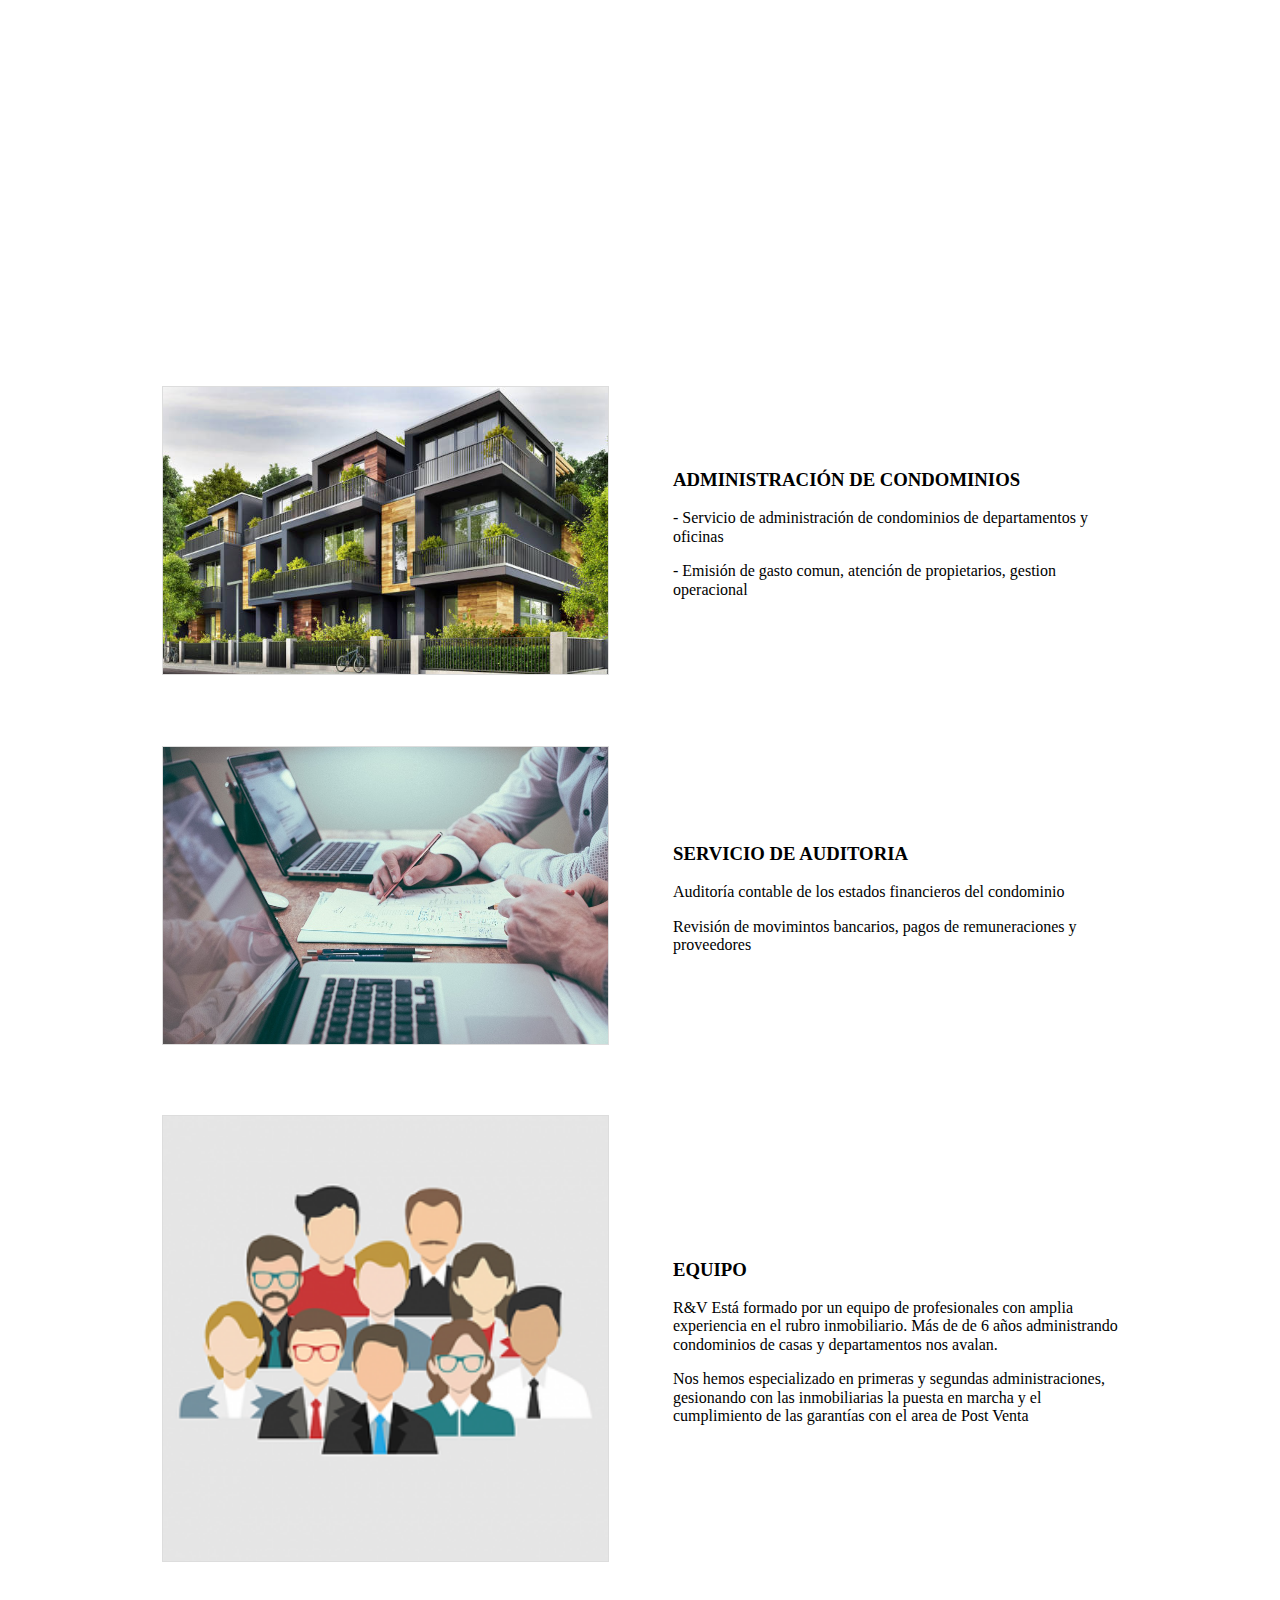
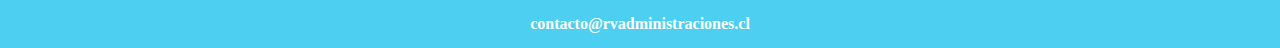
==== Desafio2_CRodriguez/index.html @ df361328 "Git Page G31" ====
<!DOCTYPE html>
<html lang="en">

<head>
    <meta charset="UTF-8">
    <meta http-equiv="X-UA-Compatible" content="IE=edge">
    <meta name="viewport" content="width=device-width, initial-scale=1.0">
    <link rel="stylesheet" href="assets/css/normalize.css">
    <link rel="stylesheet" href="assets/css/stytle.css">
    <title>R&V ADMINISTRACIONES</title>

</head>

<body>
    <div class="header">
        <h1><strong>R&V Administraciones</strong></h1>
        <h2>Administración y Servicios Inmobiliarios</h2>

    </div>
    <div class="products"></div>

    <div class="products">
        <table>
            <tr>
                <td>
                    <img src="./assets/images/condo1.jpg" alt="" />
                </td>
                <td>
                    <h3>ADMINISTRACIÓN DE CONDOMINIOS</h3>
                    <p>- Servicio de administración de condominios de departamentos y oficinas</p>
                    <p>- Emisión de gasto comun, atención de propietarios, gestion operacional</p>
                </td>
            </tr>
            <tr>
                <td>
                    <img src="./assets/images/auditoria.jpg" alt="" />
                </td>
                <td>
                    <h3>SERVICIO DE AUDITORIA</h3>
                    <p>Auditoría contable de los estados financieros del condominio</p>
                    <p>Revisión de movimintos bancarios, pagos de remuneraciones y proveedores</p>
                </td>
            </tr>
            <tr>
                <td>
                    <img src="./assets/images/equipo.png" alt="" />
                </td>
                <td>
                    <h3>EQUIPO</h3>
                    <p>R&V Está formado por un equipo de profesionales con amplia experiencia en el rubro inmobiliario.
                        Más de de 6 años administrando condominios de casas y departamentos nos avalan. </p>
                    <p>Nos hemos especializado en primeras y segundas administraciones, gesionando con las inmobiliarias
                        la puesta en marcha y el cumplimiento de las garantías con el area de Post Venta</p>
                </td>
            </tr>
        </table>
    </div>
    <div class="footer">contacto@rvadministraciones.cl</div>


</body>

</html>
---- Desafio2_CRodriguez/assets/css/stytle.css ----
.header {
  height: 5em;
  padding: 3em;
  font-size: 2em;
  background-image: url("/assets/images/FONDO.jpg");
  background-size: cover;
  background-position: center;
  color: white;
}

.header h1 {
  margin: 2px;
  font-weight: 400;
}

.header h2 {
  margin: 2px;
  font-weight: 400;
}

.products {
  width: 80%;
  margin: auto;
}
.products td {
  width: 50%;
  padding: 2em;
}
.products img {
  width: 100%;
  border: solid 1px #ddd;
}

.footer {
  height: 3em;
  line-height: 3em;
  background-color: rgb(76, 207, 240);
  color: white;
  text-align: center;
  font-weight: 900;
}
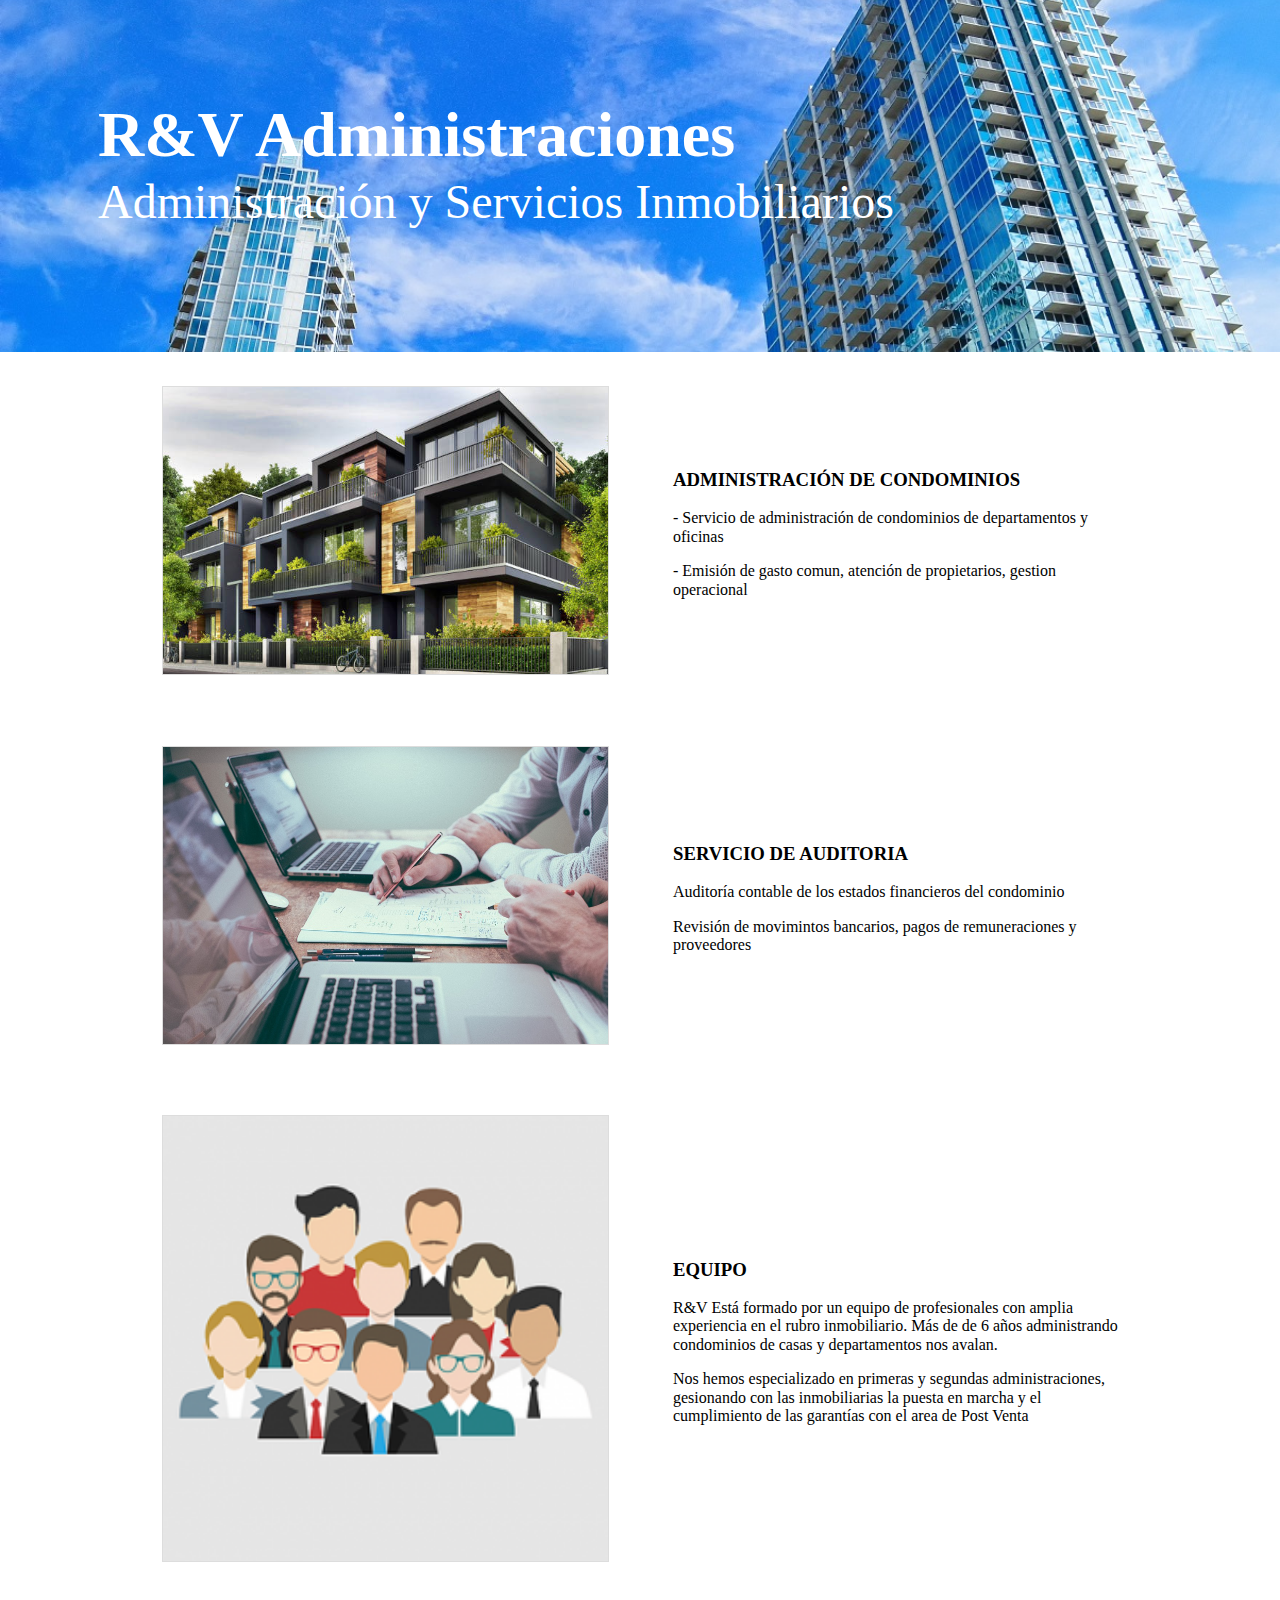
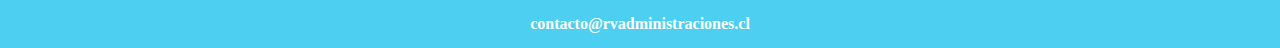
==== commit d7feb855: "Se corrige la carga de imagenes de los desafios" ====
--- a/Desafio2_CRodriguez/index.html
+++ b/Desafio2_CRodriguez/index.html
@@ -5,8 +5,8 @@
     <meta charset="UTF-8">
     <meta http-equiv="X-UA-Compatible" content="IE=edge">
     <meta name="viewport" content="width=device-width, initial-scale=1.0">
-    <link rel="stylesheet" href="assets/css/normalize.css">
-    <link rel="stylesheet" href="assets/css/stytle.css">
+    <link rel="stylesheet" href="../Desafio2_CRodriguez/assets/css/normalize.css">
+    <link rel="stylesheet" href="../Desafio2_CRodriguez/assets/css/stytle.css">
     <title>R&V ADMINISTRACIONES</title>
 
 </head>
@@ -23,7 +23,7 @@
         <table>
             <tr>
                 <td>
-                    <img src="./assets/images/condo1.jpg" alt="" />
+                    <img src="../Desafio2_CRodriguez/assets/images/condo1.jpg" alt="" />
                 </td>
                 <td>
                     <h3>ADMINISTRACIÓN DE CONDOMINIOS</h3>
@@ -33,7 +33,7 @@
             </tr>
             <tr>
                 <td>
-                    <img src="./assets/images/auditoria.jpg" alt="" />
+                    <img src="../Desafio2_CRodriguez/assets/images/auditoria.jpg" alt="" />
                 </td>
                 <td>
                     <h3>SERVICIO DE AUDITORIA</h3>
@@ -43,7 +43,7 @@
             </tr>
             <tr>
                 <td>
-                    <img src="./assets/images/equipo.png" alt="" />
+                    <img src="../Desafio2_CRodriguez/assets/images/equipo.png" alt="" />
                 </td>
                 <td>
                     <h3>EQUIPO</h3>
--- a/Desafio2_CRodriguez/assets/css/stytle.css
+++ b/Desafio2_CRodriguez/assets/css/stytle.css
@@ -2,7 +2,7 @@
   height: 5em;
   padding: 3em;
   font-size: 2em;
-  background-image: url("/assets/images/FONDO.jpg");
+  background-image: url("../images/FONDO.jpg");
   background-size: cover;
   background-position: center;
   color: white;
